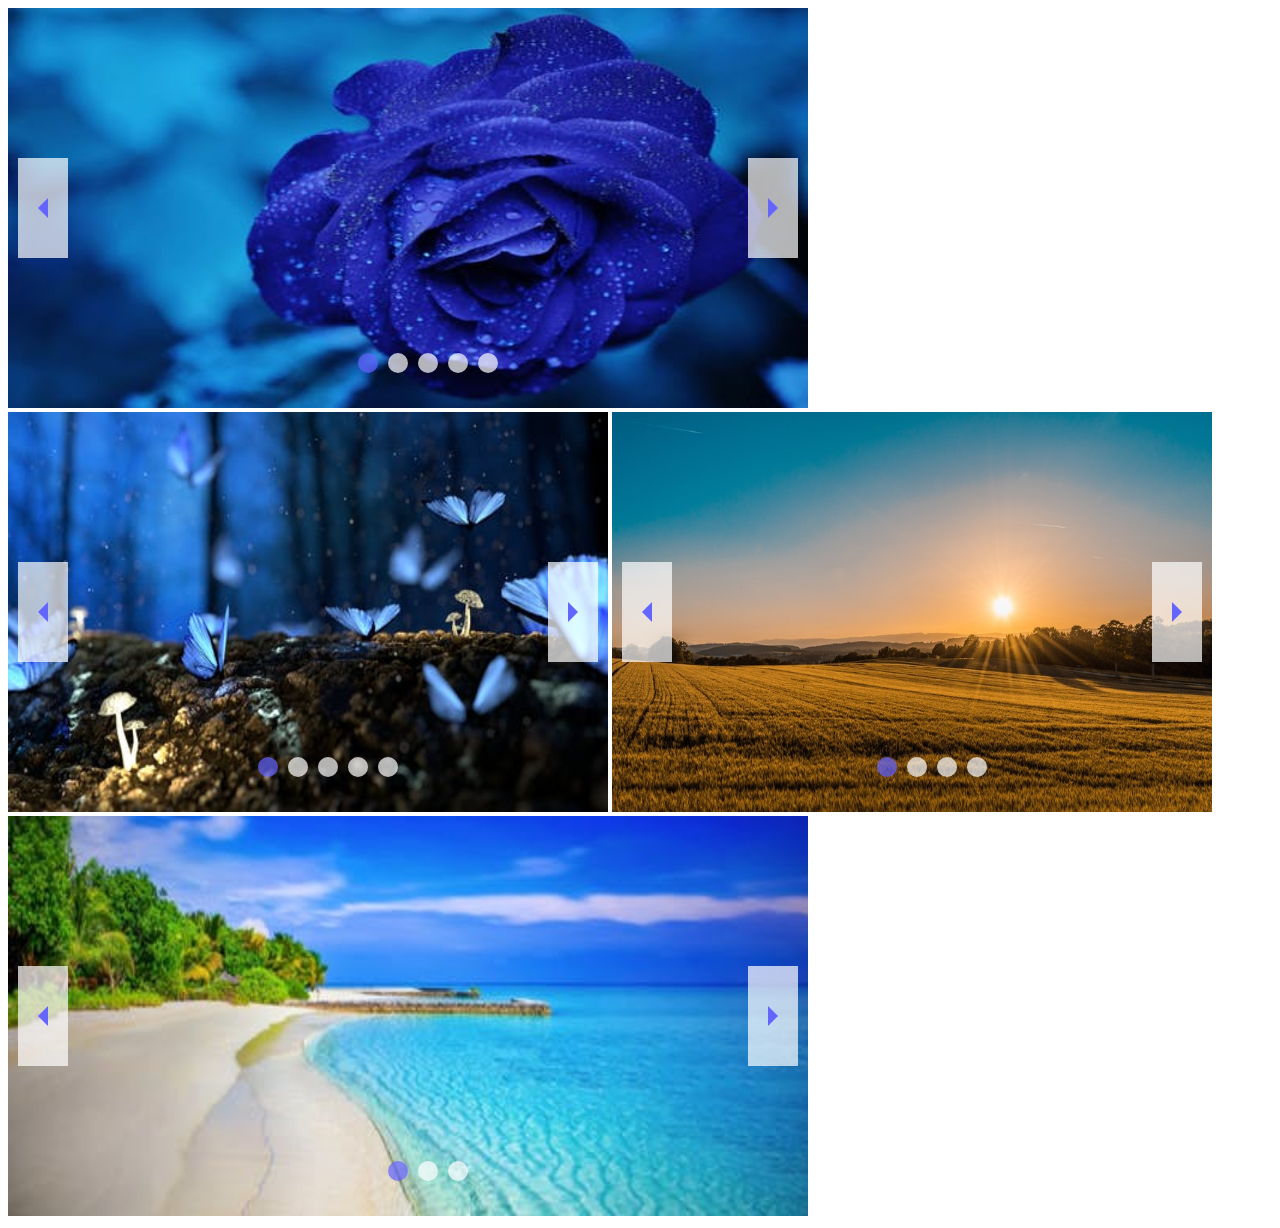
==== assignment-3-carousel/index.html @ db0d1803 "Repo Initilized" ====
<!DOCTYPE html>
<html lang="en">
<head>
  <meta charset="UTF-8">
  <meta name="viewport" content="width=device-width, initial-scale=1.0">
  <meta http-equiv="X-UA-Compatible" content="ie=edge">
  <title>Image Carousel</title>
  <link rel="stylesheet" href="./css/reset.css">
  <link rel="stylesheet" href="./css/layout.css">
  <link rel="stylesheet" href="./css/carousel.css">
</head>
<body>
  
  <div class="image-carousel">
    <div class="image-cont">
      <img src="./images/image1.jpeg" alt="Image 1">
      <img src="./images/image2.jpeg" alt="Image 2">
      <img src="./images/image3.jpeg" alt="Image 3">
      <img src="./images/image4.jpeg" alt="image 4">
      <img src="./images/image5.jpg" alt="Image 5">
    </div>
  </div>

  <div class="image-carousel-slow">
    <div class="image-cont">
      <img src="./images/image3.jpeg" alt="Image 3">
      <img src="./images/image4.jpeg" alt="image 4">
      <img src="./images/image1.jpeg" alt="Image 1">
      <img src="./images/image2.jpeg" alt="Image 2">
      <img src="./images/image5.jpg" alt="Image 5">
    </div>
  </div>

  <div class="image-carousel-slow">
    <div class="image-cont">
      <img src="./images/image5.jpg" alt="Image 5">
      <img src="./images/image1.jpeg" alt="Image 1">
      <img src="./images/image2.jpeg" alt="Image 2">
      <img src="./images/image3.jpeg" alt="Image 3">
    </div>
  </div>

  <div class="image-carousel">
    <div class="image-cont">
      <img src="./images/image2.jpeg" alt="Image 2">
      <img src="./images/image1.jpeg" alt="Image 1">
      <img src="./images/image5.jpg" alt="Image 5">
    </div>
  </div>

  <script src="./js/carousel.js"></script>
  <script>
    Carousel.register(".image-carousel", {
      width: 800,
      height: 400
    });

    Carousel.register(".image-carousel-slow", {
      width: 600,
      height: 400,
      delay: 3000
    });

  </script>
</body>
</html>
---- assignment-3-carousel/css/layout.css ----
.image-carousel, .image-carousel-slow{
  display: inline-block;
}
---- assignment-3-carousel/css/carousel.css ----
.prev, .next{
  position: absolute;
  top: 50%;
  transform: translate(0px, -50%);
  background: rgba(255, 255, 255, 0.7);
  width: 50px;
  height: 100px;
  display: block;
}

.prev{
  left: 10px;
}

.next{
  right: 10px;
}

.prev::before, .next::before{
  content: "";
  width: 0px;
  height: 0px;
  display: block;
  position: absolute;
  top: 50%;
  left: 50%;
  transform: translate(-50%, -50%);
  border-top: 10px solid transparent;
  border-bottom: 10px solid transparent;
 
}

.prev::before{
  border-right: 10px solid rgb(100, 100, 255);
}

.next::before{
  border-left: 10px solid rgb(100, 100, 255);
}


.bullets-list{
  list-style: none;
  position: absolute;
  bottom: 10px;
  left: 50%;
  transform: translate(-50%, 0);
}

.bullets-list .bullet{
  background: rgba(255, 255, 255, 0.7);
  width: 20px;
  height: 20px;
  border-radius: 10px;
  margin: 5px;
  display: inline-block;
}

.bullets-list .bullet.active{
  background: rgba(100, 100, 255, 0.7);
}
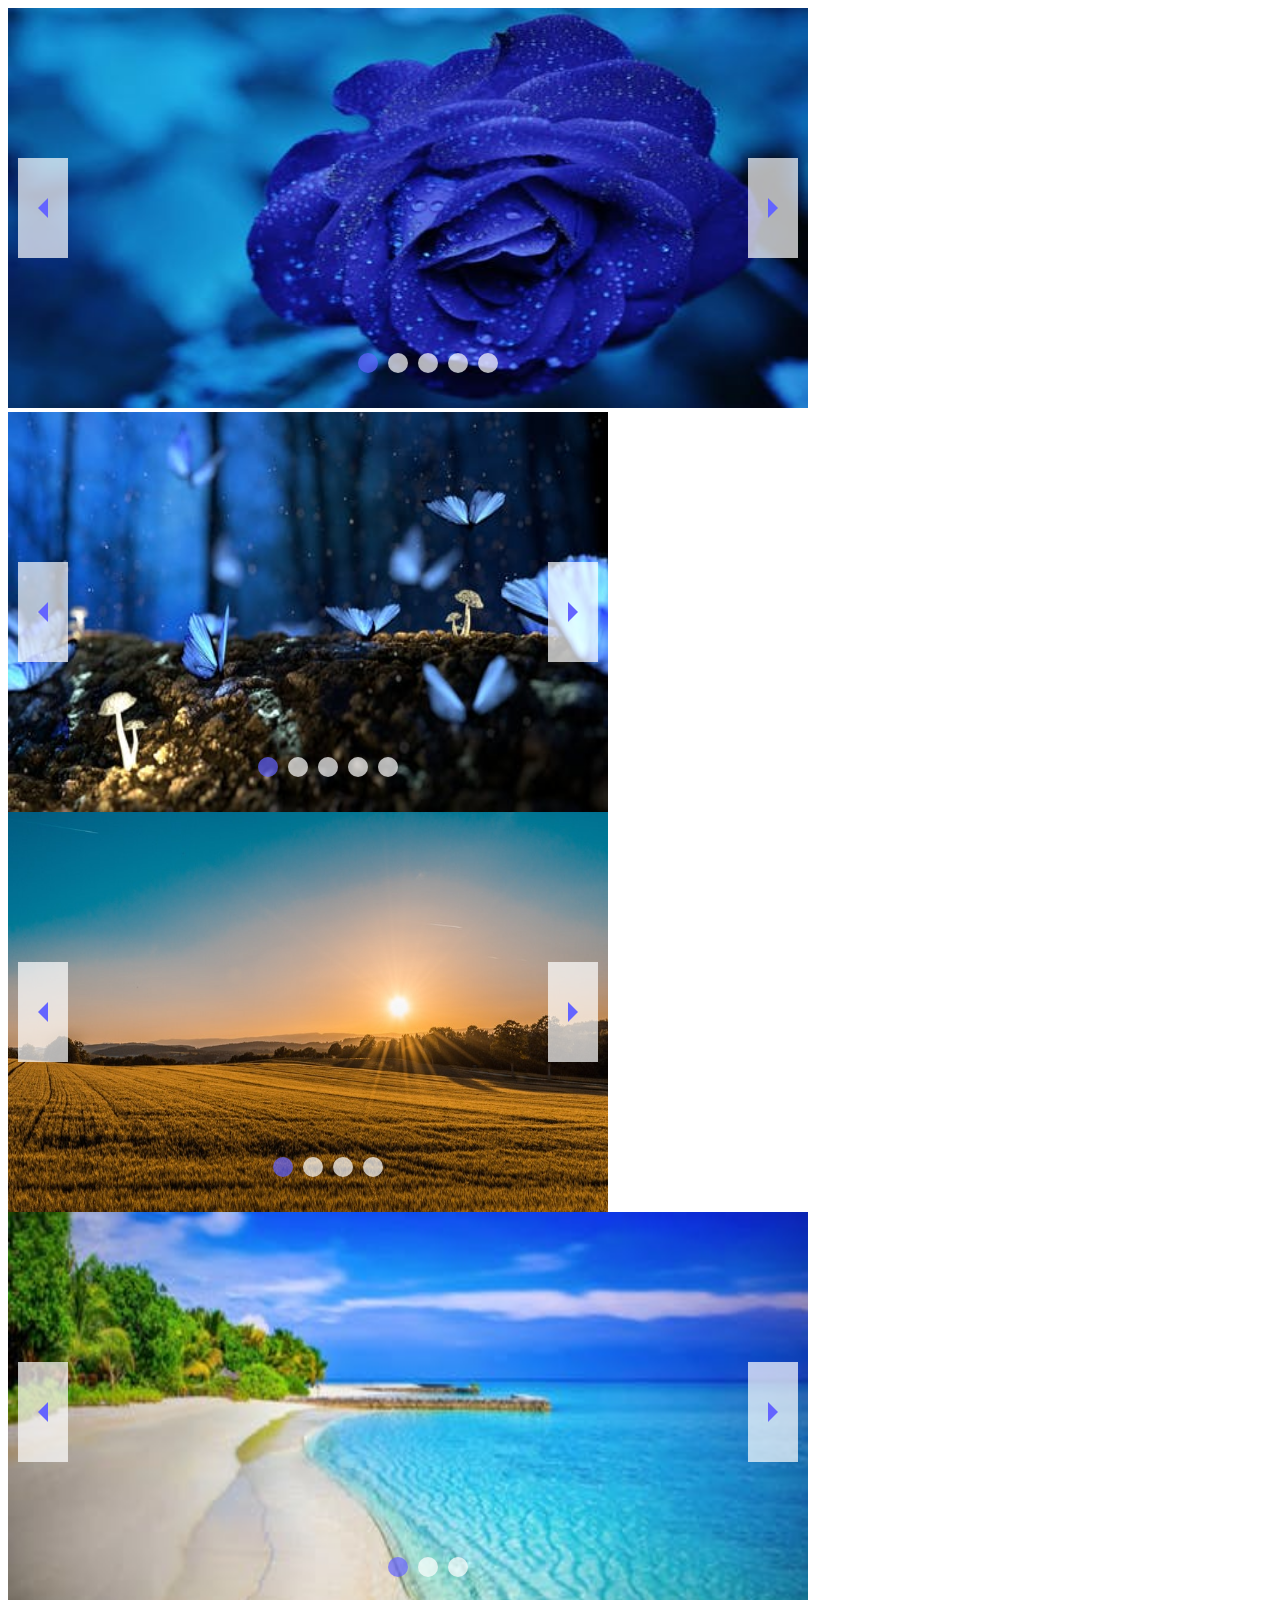
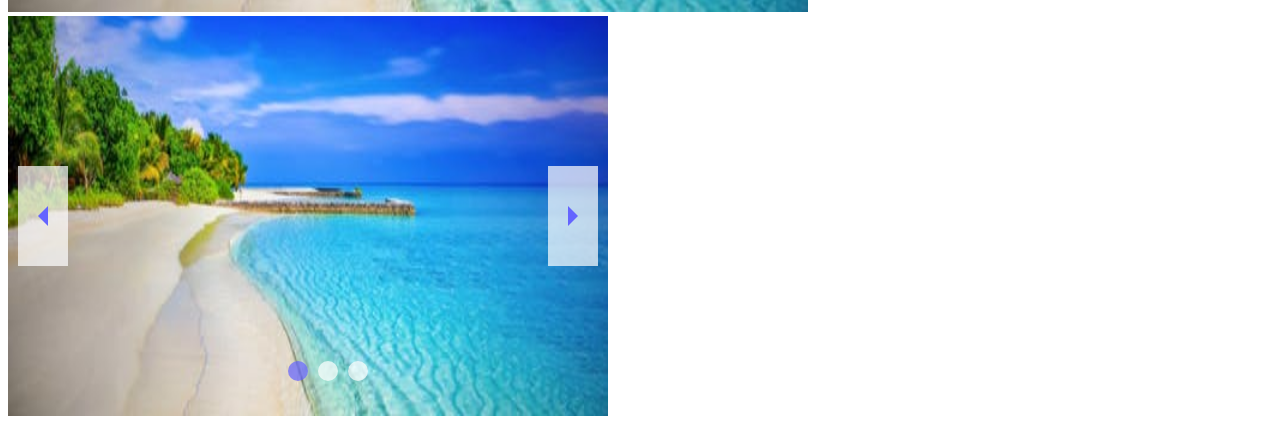
==== commit 9101ce25: "High Score Implemented in cars" ====
--- a/assignment-3-carousel/index.html
+++ b/assignment-3-carousel/index.html
@@ -21,7 +21,7 @@
     </div>
   </div>
 
-  <div class="image-carousel-slow">
+  <div class="image-carousel-slow-1">
     <div class="image-cont">
       <img src="./images/image3.jpeg" alt="Image 3">
       <img src="./images/image4.jpeg" alt="image 4">
@@ -31,7 +31,7 @@
     </div>
   </div>
 
-  <div class="image-carousel-slow">
+  <div class="image-carousel-slow-2">
     <div class="image-cont">
       <img src="./images/image5.jpg" alt="Image 5">
       <img src="./images/image1.jpeg" alt="Image 1">
@@ -48,6 +48,14 @@
     </div>
   </div>
 
+  <div class="image-carousel-2">
+    <div class="image-cont">
+      <img src="./images/image2.jpeg" alt="Image 2">
+      <img src="./images/image1.jpeg" alt="Image 1">
+      <img src="./images/image5.jpg" alt="Image 5">
+    </div>
+  </div>
+
   <script src="./js/carousel.js"></script>
   <script>
     Carousel.register(".image-carousel", {
@@ -55,12 +63,23 @@
       height: 400
     });
 
-    Carousel.register(".image-carousel-slow", {
+    Carousel.register(".image-carousel-slow-1", {
       width: 600,
       height: 400,
       delay: 3000
     });
 
+    Carousel.register(".image-carousel-slow-2", {
+      width: 600,
+      height: 400,
+      delay: 5000
+    });
+
+    Carousel.register(".image-carousel-2", {
+      width: 600,
+      height: 400,
+    });
+
   </script>
 </body>
 </html>